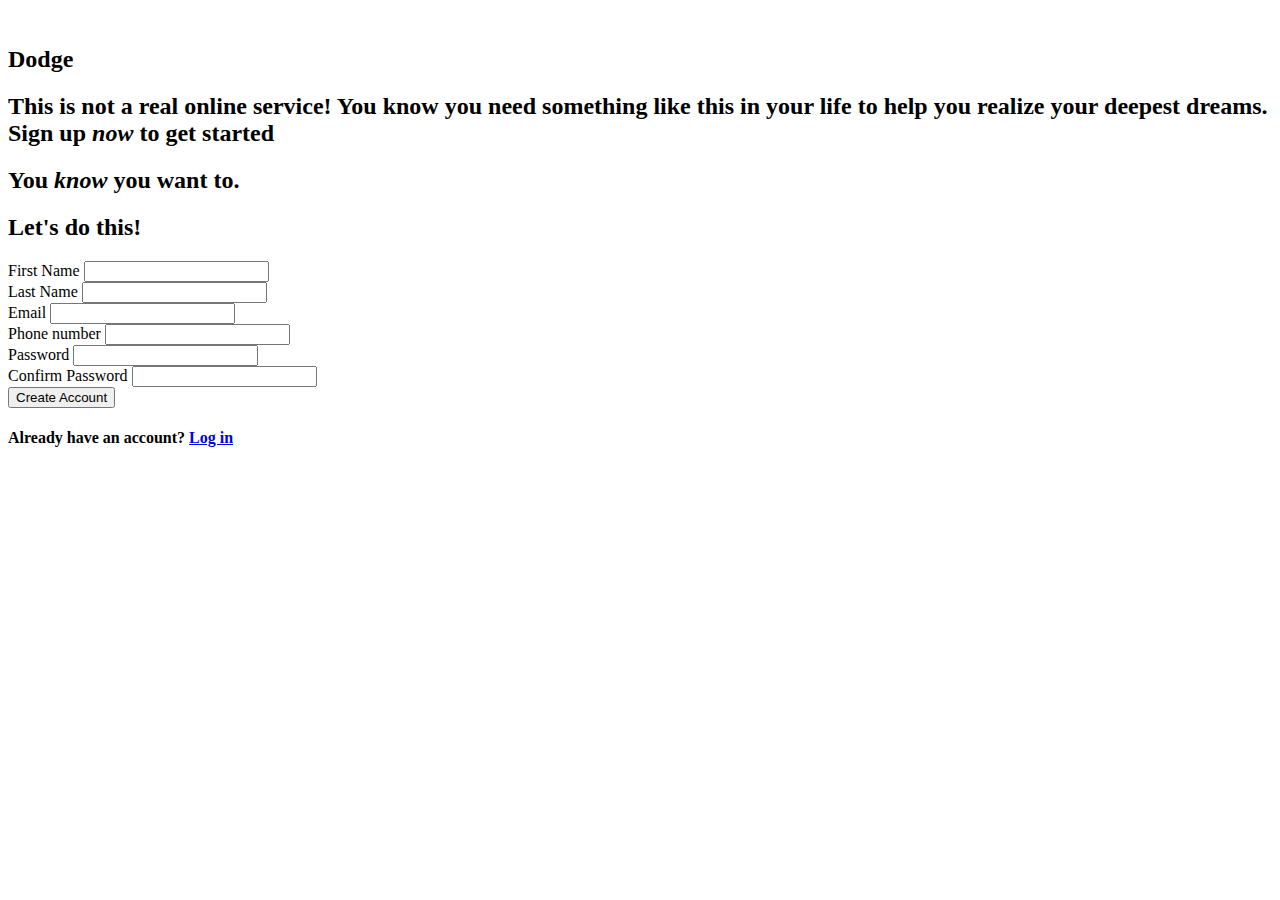
==== index.html @ 03713cf0 "Add files via upload" ====
<!DOCTYPE html>
<html lang="en">

<head>
    <meta charset="UTF-8">
    <meta http-equiv="X-UA-Compatible" content="IE=edge">
    <meta name="viewport" content="width=device-width, initial-scale=1.0">
    <title>Sign Up</title>

    <link rel="stylesheet" href="/dist/CCC-Project-Forms.css">
    <script src="CCC-Project-Forms.js" defer></script>
</head>

<body>
    <div class="general__wrapper">
        <div class="left__side">

            <div class="logo">
                <img src="/Forms/Pictures/olympusmons.png" alt="" srcset="">
                <h2>Dodge</h2>
            </div>
        </div>

        <div class="right__side">
            <div class="right__side--1">

                <div class="headline__wrapper">
                    <h2>This is not a real online service! You know you need something like this in your life to help you
                        realize your deepest dreams. Sign up <i>now</i> to get started</h2>
                    <h2>You <i>know</i> you want to.</h2>
                </div>

            </div>
            <div class="right__side--2">
                <h2>Let's do this!</h2>

                <form action="" id="myForm">

                    <div class="input">
                        <label for="firstName">First Name</label>
                        <input type="text" id="firstName" required>
                    </div>

                    <div class="input">
                        <label for="lastName">Last Name</label>
                        <input type="text" id="lastName" required>
                    </div>

                    <div class="input">
                        <label for="email">Email</label>
                        <input type="email" name="email" id="email" required>
                    </div>

                    <div class="input">
                        <label for="phoneNum">Phone number</label>
                        <input type="tel" id="phoneNum" name="phoneNum" required>
                    </div>

                    <div class="input">
                        <label for="password">Password</label>
                        <input type="password" id="password" name="password" required>
                    </div>

                    <div class="input">
                        <label for="confirmPass">Confirm Password</label>
                        <input type="password" id="confirmPassword" name="confirmPassword" required>
                    </div>

                </form>
            </div>
            <div class="right__side--3">

                    <button type="submit" form="myForm">Create Account</button>

                <h4>Already have an account? <a href="login.com">Log in</a></h4>

            </div>
        </div>
    </div>
</body>

</html>
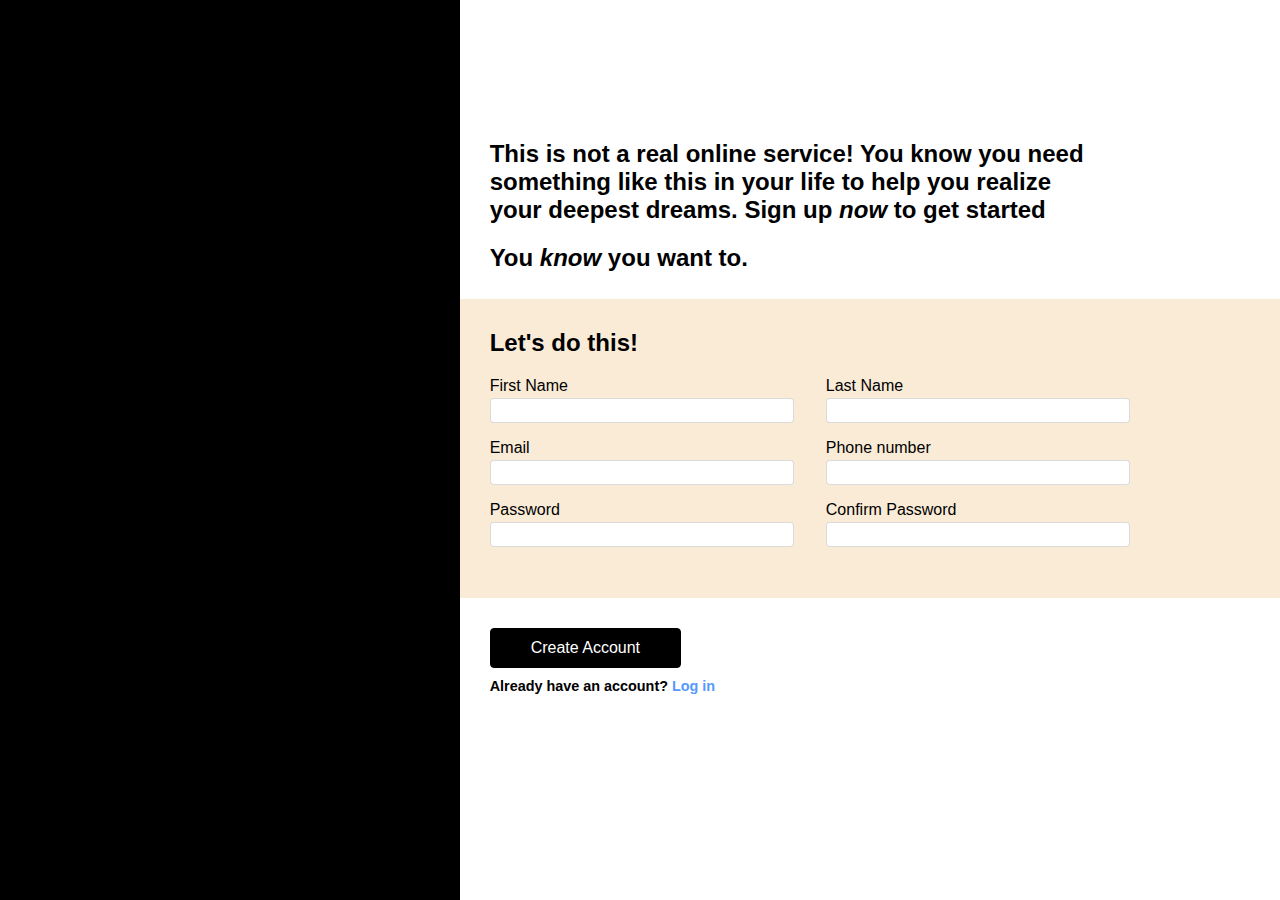
==== commit 7b0502c1: "Change CSS directory" ====
--- a/index.html
+++ b/index.html
@@ -7,7 +7,7 @@
     <meta name="viewport" content="width=device-width, initial-scale=1.0">
     <title>Sign Up</title>
 
-    <link rel="stylesheet" href="/dist/CCC-Project-Forms.css">
+    <link rel="stylesheet" href="./CCC-Project-Forms.css">
     <script src="CCC-Project-Forms.js" defer></script>
 </head>
 
@@ -79,4 +79,4 @@
     </div>
 </body>
 
-</html>+</html>
--- a/CCC-Project-Forms.css
+++ b/CCC-Project-Forms.css
@@ -0,0 +1,93 @@
+*, *::before, *::after {
+  box-sizing: border-box;
+  padding: 0;
+  margin: 0;
+  font-family: Arial, Helvetica, sans-serif;
+}
+
+.general__wrapper {
+  display: flex;
+  width: 100vw;
+  height: 100vh;
+  /* background-color: blue; */
+}
+.general__wrapper .left__side {
+  width: 1000px;
+  background-color: black;
+}
+.general__wrapper .right__side {
+  display: flex;
+  flex-direction: column;
+}
+.general__wrapper .right__side--1,
+.general__wrapper .right__side--2,
+.general__wrapper .right__side--3 {
+  height: 100vh;
+  padding: 0 30px;
+}
+.general__wrapper .right__side--1 {
+  position: relative;
+  display: flex;
+  align-items: flex-end;
+  margin-bottom: 3vh;
+}
+.general__wrapper .right__side--1 .headline__wrapper {
+  width: 80%;
+}
+.general__wrapper .right__side--1 .headline__wrapper h2:nth-child(1) {
+  margin-bottom: 20px;
+}
+.general__wrapper .right__side--2 {
+  background-color: antiquewhite;
+  padding-top: 20px;
+  padding-bottom: 20px;
+}
+.general__wrapper .right__side--2 h2 {
+  margin: 10px 0 20px 0;
+}
+.general__wrapper .right__side--2 form {
+  display: flex;
+  flex-wrap: wrap;
+}
+.general__wrapper .right__side--2 form .input {
+  display: flex;
+  flex-direction: column;
+  flex-wrap: wrap;
+  width: 40%;
+  margin-right: 2rem;
+  margin-bottom: 1rem;
+  gap: 3px;
+}
+.general__wrapper .right__side--2 form .input input {
+  border-radius: 0.25rem;
+  border: 1px solid rgba(0, 0, 0, 0.142);
+  height: 25px;
+  padding: 0 5px;
+}
+.general__wrapper .right__side--3 button {
+  padding: 10px;
+  border-radius: 0.25rem;
+  color: white;
+  background-color: black;
+  border: 0;
+}
+.general__wrapper .right__side--3 {
+  margin-top: 30px;
+}
+.general__wrapper .right__side--3 h4 {
+  font-size: 0.9rem;
+  margin-top: 10px;
+}
+.general__wrapper .right__side--3 h4 a {
+  text-decoration: none;
+  color: rgb(85, 153, 255);
+}
+.general__wrapper .right__side--3 button {
+  font-size: 1em;
+  border: black solid 1px;
+  padding: 10px 40px;
+}
+.general__wrapper .right__side--3 button:hover {
+  background-color: white;
+  color: black;
+}/*# sourceMappingURL=CCC-Project-Forms.css.map */